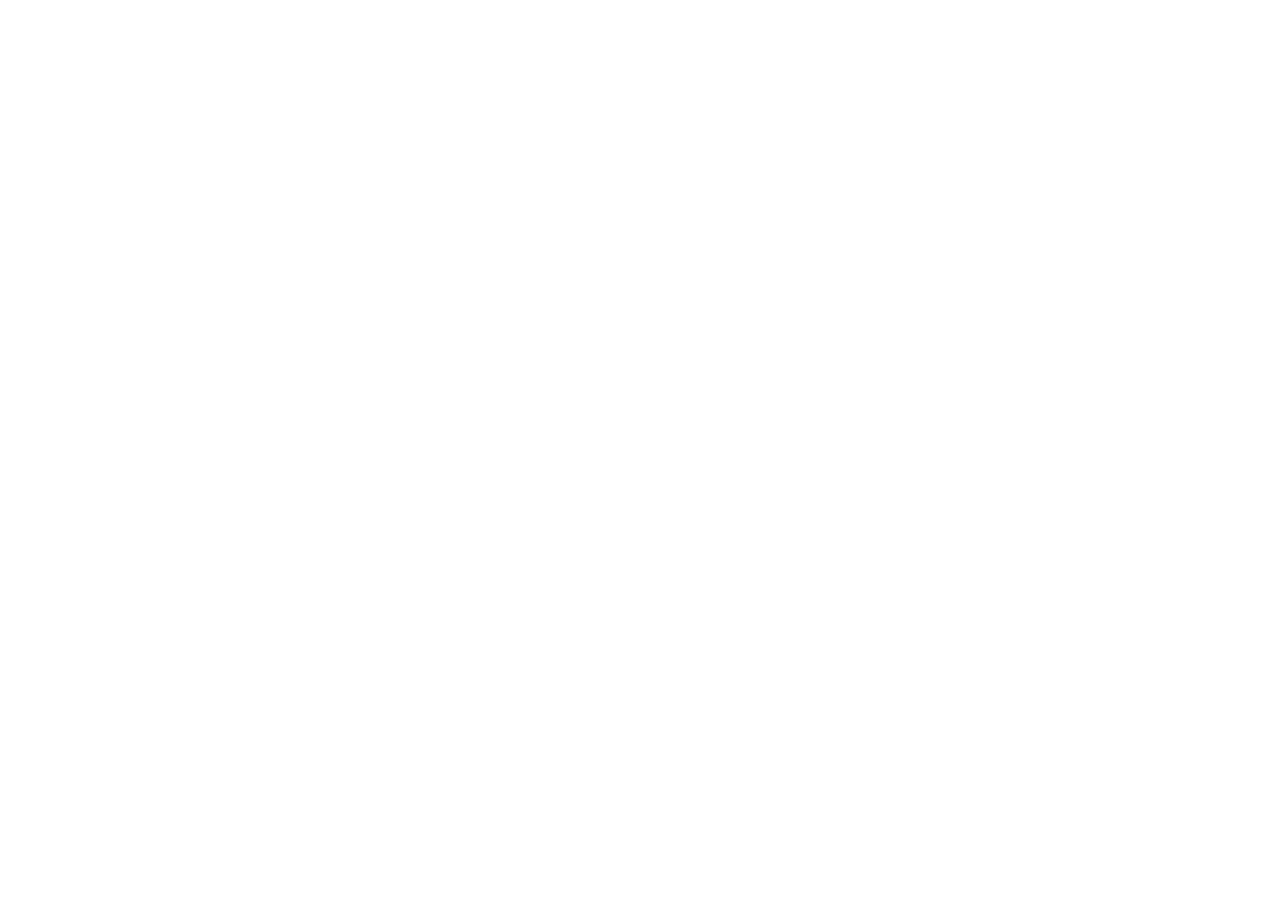
==== index.html @ d58dda2c "Intializing" ====
<!DOCTYPE html>
<html lang="en">
  <head>
    <meta charset="UTF-8" />
    <meta name="viewport" content="width=device-width, initial-scale=1.0" />
    <title>Document</title>
    <link rel="stylesheet" href="style.css" />
    <script src="script.js"></script>
  </head>
  <body></body>
</html>
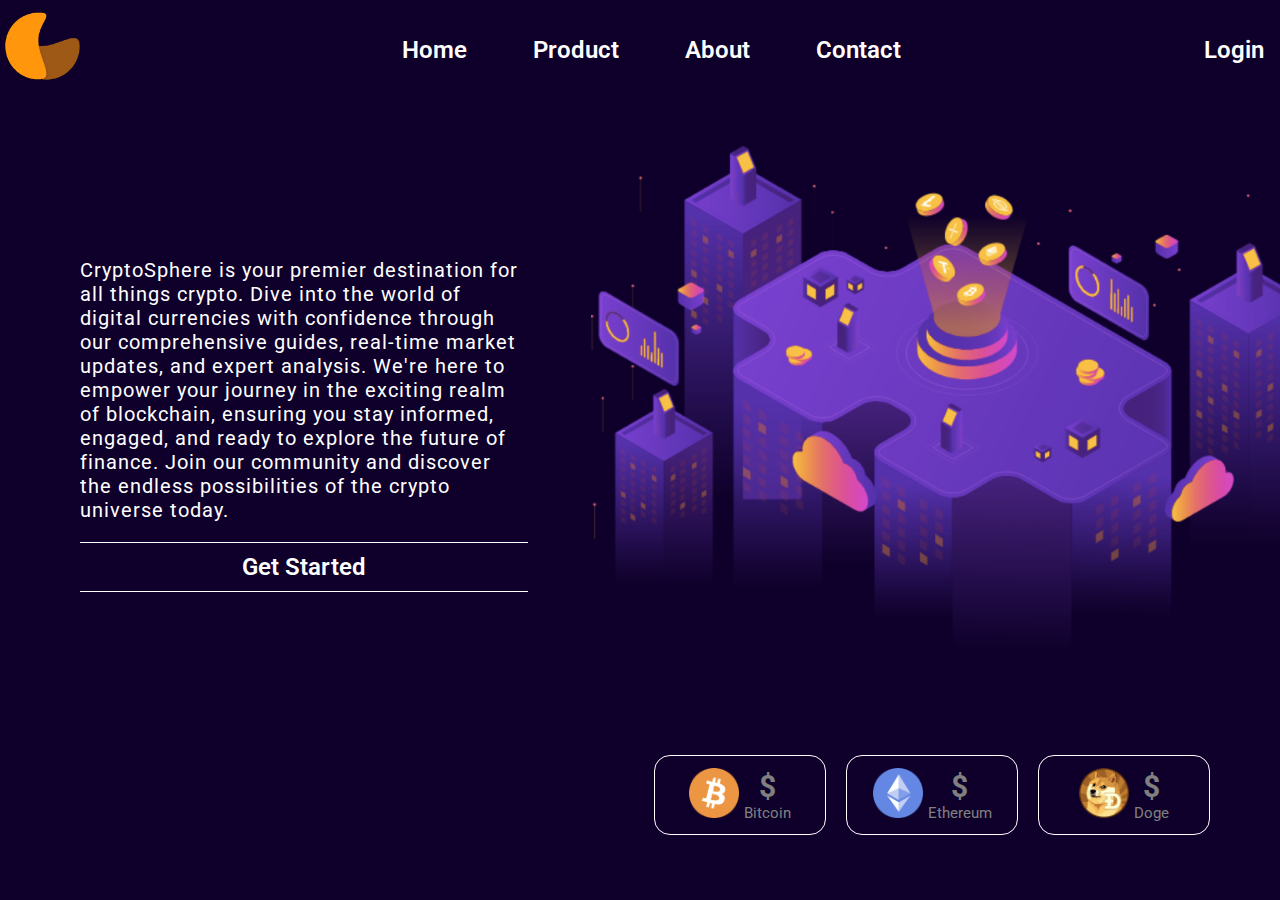
==== commit 40ed966f: "intial" ====
--- a/index.html
+++ b/index.html
@@ -5,7 +5,66 @@
     <meta name="viewport" content="width=device-width, initial-scale=1.0" />
     <title>Document</title>
     <link rel="stylesheet" href="style.css" />
-    <script src="script.js"></script>
+    <link
+      href="https://fonts.googleapis.com/css2?family=Roboto&display=swap"
+      rel="stylesheet"
+    />
+
+    <script
+      src="https://code.jquery.com/jquery-3.7.1.min.js"
+      integrity="sha256-/JqT3SQfawRcv/BIHPThkBvs0OEvtFFmqPF/lYI/Cxo="
+      crossorigin="anonymous"
+    ></script>
   </head>
-  <body></body>
+  <body>
+    <div class="container">
+      <div class="navbar">
+        <div class="logo">
+          <img src="assets/Img/logo.png" alt="" width="80px" />
+        </div>
+        <div class="middle">
+          <a href="#">Home</a>
+          <a href="#">Product</a>
+          <a href="#">About</a>
+          <a href="#">Contact</a>
+        </div>
+        <div class="right">
+          <a href="login/index.html">Login</a>
+        </div>
+      </div>
+      <div class="web-info">
+        <p>CryptoSphere is your premier destination for all things crypto. Dive into the world of digital currencies with confidence through our comprehensive guides, real-time market updates, and expert analysis. We're here to empower your journey in the exciting realm of blockchain, ensuring you stay informed, engaged, and ready to explore the future of finance. Join our community and discover the endless possibilities of the crypto universe today.</p>
+        <a class="btn" href="HomePage/index.html">Get Started</a>
+      </div>
+      <div class="coin-container">
+        <div class="coin-card">
+          <div class="coin-card-logo">
+            <img src="assets/Img/bitcoin.png" alt="" />
+          </div>
+          <div class="coin-card-info">
+            <h3>$<span id="btc"></span></h3>
+            <p>Bitcoin</p>
+          </div>
+        </div>
+        <div class="coin-card">
+          <div class="coin-card-logo">
+            <img src="assets/Img/ethereum.png" alt="" />
+          </div>
+          <div class="coin-card-info">
+            <h3>$<span id="eth"></span></h3>
+            <p>Ethereum</p>
+          </div>
+        </div>
+        <div class="coin-card">
+          <div class="coin-card-logo">
+            <img src="assets/Img/dogecoin.png" alt="" />
+          </div>
+          <div class="coin-card-info">
+            <h3>$<span id="doge"></span></h3>
+            <p>Doge</p>
+          </div>
+      </div>
+    </div>
+  </body>
+  <script src="script.js"></script>
 </html>
--- a/style.css
+++ b/style.css
@@ -0,0 +1,115 @@
+* {
+  margin: 0;
+  padding: 0;
+  box-sizing: border-box;
+  overflow: hidden;
+}
+.container {
+  height: 100vh;
+  width: 100vw;
+  display: flex;
+  justify-content: center;
+  align-items: center;
+  background-image: url("assets/Img/background.png");
+  background-size: cover;
+  background-repeat: no-repeat;
+  background-position: center;
+}
+.navbar {
+  position: absolute;
+  top: 0;
+  left: 0;
+  width: 100%;
+  height: 100px;
+  display: flex;
+  justify-content: space-between;
+  align-items: center;
+}
+a {
+  text-decoration: none;
+  color: #fff;
+  font-size: 1.5rem;
+  font-weight: 600;
+  margin: 0 1rem;
+  font-family: "roboto", sans-serif;
+}
+.middle {
+  display: flex;
+  flex-direction: row;
+}
+.middle a {
+  margin-left: 50px;
+}
+
+.coin-container {
+  display: flex;
+  flex-direction: row;
+  justify-content: center;
+  align-items: center;
+
+  position: absolute;
+  bottom: 5px;
+  right: 50px;
+  height: 200px;
+  width: 45vw;
+}
+.coin-card {
+  display: flex;
+  height: 80px;
+  width: 300px;
+  border: 1px solid #fff;
+  margin-right: 20px;
+  border-radius: 16px;
+  display: flex;
+  align-items: center;
+  justify-content: center;
+}
+.coin-card img {
+  height: 50px;
+  width: 50px;
+  margin-right: 5px;
+}
+.coin-card-info {
+  display: flex;
+  flex-direction: column;
+  justify-content: center;
+  align-items: center;
+}
+.coin-card-info h3 {
+  /* font-weight: 600; */
+  font-size: 30px;
+  font-family: "roboto", sans-serif;
+  color: grey;
+}
+.coin-card-info p {
+  font-size: 15px;
+  font-family: "roboto", sans-serif;
+  color: grey;
+}
+.web-info {
+  display: flex;
+  flex-direction: column;
+  justify-content: center;
+  align-items: center;
+  position: absolute;
+  top: 200px;
+  left: 80px;
+  height: 50vh;
+  width: 35vw;
+}
+.web-info p {
+  font-size: 20px;
+  font-family: "roboto", sans-serif;
+  color: white;
+  letter-spacing: 1px;
+}
+.btn {
+  height: 50px;
+  width: 500px;
+  border: 1px solid #fff;
+  border-radius: 16px;
+  display: flex;
+  justify-content: center;
+  align-items: center;
+  margin-top: 20px;
+}
